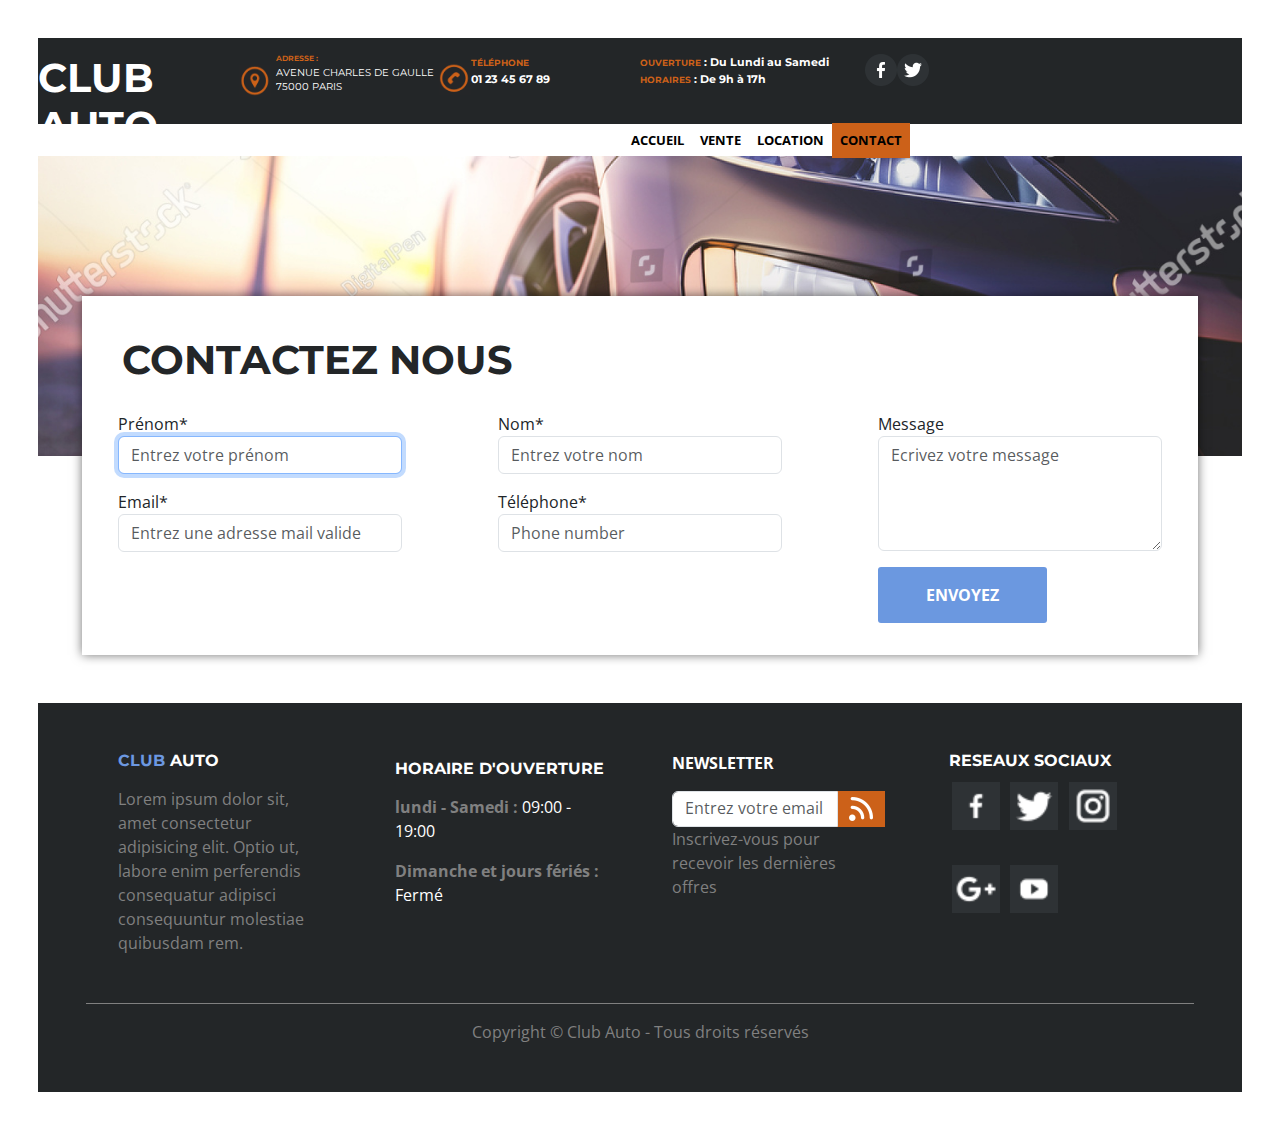
==== contact.html @ 6f72830e "fin de la page contact, ajout de la page location" ====
<!DOCTYPE html>
<html lang="fr">
    <head>
        <meta charset="utf-8">
        <meta name="viewport" content="width=device-width, initial-scale=1.0" />
        <meta name="description" content="Club auto, le meilleur de l'automobile pour la vente et la location de vehicule">
        <title>Club auto</title>
        <link rel="stylesheet" href="/css/bootstrap.min.css">
        <link rel="stylesheet" href="/css/monCss.css">
        <script src="/js/bootstrap.bundle.min.js" defer></script>
    </head>
    <body>
        <header id="Header"><!--Début du header-->
            <div class="d-flex" id="headerPrincipal">
                <div class="col-lg-2 col-md-3 d-none d-md-block pt-3">
                    <h1><strong>CLUB AUTO</strong></h1>
                </div>
                <div class="col-2 d-none d-md-block">
                    <div class="d-flex align-items-center pt-2">
                        <img src="images/IconeAdresse.png" alt="icone de l'adresse" id="adressIc">
                        <address class="headerText"><strong><span class="orange">ADRESSE :</span></strong><br>
                        AVENUE CHARLES DE GAULLE<br>
                        75000 PARIS
                        </address>
                    </div>
                </div>
                <div class="col-md-2">
                    <div class="d-flex align-items-center pt-3 ms-auto">
                        <img src="images/icon-telephone.png" alt="icone d'un téléphone" id="telIc">
                        <p><strong><span class="orange">TÉLÉPHONE</span></strong><br>
                        <strong>01 23 45 67 89</strong></p>
                    </div>
                </div>
                <div class="col-2 d-none d-md-block">
                    <div class="d-flex align-items-center pt-3">
                        <p><strong><span class="orange">OUVERTURE</span> : Du Lundi au Samedi</strong><br>
                        <strong><span class="orange">HORAIRES</span> : De 9h à 17h</strong></p>
                    </div>
                </div>
                <div class="col-3 mx-4 d-none d-md-block">
                    <div class="d-flex align-items-center pt-3">
                        <img src="/images/facebookIcon.png" alt="icone Facebook">
                        <img src="/images/twitterIcon.png" alt="icone Twitter">
                    </div>
                </div>
            </div>
            <div class="container-fluid">
                <nav class="navbar navbar-expand-md pt-3 pb-3" style="justify-content: flex-end">
                    <button type="button" class="navbar-toggler" data-bs-toggle="collapse" data-bs-target="#contenuNav">
                        <span class="navbar-toggler-icon"></span>
                    </button>
                    <nav class="collapse navbar-collapse barreDeLien" id="contenuNav">
                        <ul class="navbar-nav ms-auto">
                            <li class="nav-item"><a class="nav-link" href="index.html" title="Page d'acceuil du site Club Auto"><strong>ACCUEIL</strong></a></li>
                            <li class="nav-item"><a class="nav-link" href="Vente.html" title="Recherchez votre voiture à acheter"><strong>VENTE</strong></a></li>
                            <li class="nav-item"><a class="nav-link" href="Location.html" title="Rechercher votre voiture à louer"><strong>LOCATION</strong></a></li>
                            <li style="background-color: #CC6119;" class="nav-item"><a class="nav-link" href="Contact.html" title="Venez nous poser vos questions"><strong>CONTACT</strong></a></li>
                        </ul>
                    </nav>
                </nav>
            </div>
        </header><!--Fin du Header-->
        
        <main id="contenuPrincipal"><!--Début du contenu principal-->
            <div id="formulaire"></div>
            <div class="container">    
                <div id="frmContact">    
                    <h1 id="titreForm"><strong>CONTACTEZ NOUS</strong></h1>
                    <form>
                        <div class="row">
                            <div class="col-md-4 px-5">
                                <div class="mb-3">
                                    <label for="prénom">Prénom*</label>
                                    <input type="text" name="prénom" id="prénom" class="form-control" required autofocus placeholder="Entrez votre prénom" title="Entrez votre prénom">
                                </div>
                                <div class="mb-3">
                                    <label for="email">Email*</label>
                                    <input type="email" name="email" id="email" class="form-control" required placeholder="Entrez une adresse mail valide" title="Entrez votre email">
                                </div>
                            </div>
                            <div class="col-md-4 px-5">
                                <div class="mb-3">
                                    <label for="nom">Nom*</label>
                                    <input type="text" name="nom" id="nom" class="form-control" required placeholder="Entrez votre nom" title="Entrez votre nom de famille">
                                </div>
                                <div class="mb-3">
                                    <label for="téléphone">Téléphone*</label>
                                    <input type="text" name="téléphone" id="téléphone" class="form-control" required placeholder="Phone number" title="Entrez votre numéro de téléphone">
                                </div>
                            </div>
                            <div class="col-md-4 px-5">
                                <div class="mb-3">
                                    <label for="message">Message</label>
                                    <textarea style="height: 115px;" name="message" id="message" class="form-control" placeholder="Ecrivez votre message" title="Ecrivez votre message ici"></textarea>
                                </div>
                                <button class="btn btn-primary btnForm"><STRONG>ENVOYEZ</STRONG></button>
                            </div>
                    </form>
                </div>
            </div>
        </main>
        <!--Fin du contenu principal-->

        <footer id="footer"> <!--Début du footer-->
            <div>
                <div>
                    <h6 class="blanc"><strong><span class="blue">CLUB</span> AUTO</strong></h6>
                    <p class="gris pt-2">Lorem ipsum dolor sit, amet consectetur adipisicing elit. Optio ut, labore enim perferendis consequatur adipisci consequuntur molestiae quibusdam rem.</p>  
                </div>
                <div>
                    <h6 class="blanc pt-2"><strong>HORAIRE D'OUVERTURE</strong></h6>
                    <p class="gris pt-2"><strong>lundi - Samedi : </strong><span class="blanc">09:00 - 19:00</span></p>
                    <p class="gris"><strong>Dimanche et jours fériés : </strong><span class="blanc">Fermé</p>               
                </div>
                <div>
                    <label for="newsletter" class="blanc"><strong>NEWSLETTER</strong></label><br>
                    <div class="form-group">
                        <div class="input-group">
                        <input type="text" class="form-control pt-1" placeholder="Entrez votre email"/>
                        <div class="input-group-append"> 
                        <span class="input-group-text nlForm">
                            <img src="/images/newsletterIcon.png" alt="Icone de wifi"/>
                        </span>
                        </div>
                        </div>
                    </div>
                    <!--<input type="text" name="newsletter" id="newsletter" required placeholder="Entrez votre email" title="Entrez votre email">-->
                    <p class="gris">Inscrivez-vous pour recevoir les dernières offres</p>
                </div>
                <div>
                    <h6 class="blanc"><strong>RESEAUX SOCIAUX</strong></h6>
                    <div id="reseauxIc">
                        <img src="/images/facebookCarre.png" alt="Icone footer de facebook">
                        <img src="/images/twitterCarre.png" alt="Icone footer de facebook">
                        <img src="/images/instagramIcon.png" alt="Icone d'instagram">
                        <img src="/images/googleIcon.png" alt="Icone de google+">
                        <img src="/images/youtubeIcon.png" alt="Icone de Youtube">
                    </div>
                </div>
            </div>
            <p id="finFooter" class="gris">Copyright &copy; Club Auto - Tous droits réservés</p>
            
        </footer> <!--Fin du footer-->
    </body>
</html>
---- css/monCss.css ----
@import url('https://fonts.googleapis.com/css2?family=Montserrat:ital,wght@0,100;0,200;0,300;0,400;0,500;0,600;0,700;0,800;0,900;1,100;1,200;1,300;1,400&family=Open+Sans:ital,wght@0,300;0,400;0,500;0,600;0,700;0,800;1,300;1,400&display=swap');

body {
    font-family: "open sans";
    padding: 3% 3%;
    margin: 0;
}
#menuToggle {
    display: none;
}
img {
    max-width: 100%;
    height: auto;
}
.accessibility {
    position: absolute;
    left: -15000px;
}
h1, h2, h3, h4, h5, h6 {
    font-family: montserrat;
    color: #232628;
}
.white {
    color: #FFFFFF;
}
.orange {
    color: #CC6119;
    font-size: 0.8em;
}
.orange.titre {
    font-size: 1em;
}
#headerPrincipal {
    background-color: #232628;
    display: grid;
    grid-template-columns: repeat(5, 1fr);
    height: 86px;
    font-family: montserrat;
    color: #232628;
}
#headerPrincipal p, address {
    font-size: 0.7em;
}
address {
    font-style: normal;
    font-size: 0.6em;
}
#adressIc, #telIc {
    width: 32px;
    height: 32px;
}
.headerText {
    padding: 5px;
}
.barreDeLien {
    position: absolute;
    width: 94%;
    height: 5%;
}
.barreDeLien ul {
    padding-right: 20em;
}

.barreDeLien ul li a {
    font-size: 0.8em;
    color: #000000;
}
.barreDeLien a {
    text-decoration: none;
}
.barreDeLien a:hover {
    color: #ffffff;
    background-color: #CC6119;
}

header h1, p, address  {
    color: #FFFFFF;
}
section > h2 {
    color: #FFFFFF;
    background-color: #232628;
    margin: 0;
    padding: 1em;
}
.blanc {
    color: #FFFFFF;
}
.noir {
    color: #000000;
    font-family: "open sans";
}
.gris {
    color: rgb(128, 128, 128);
}
.blue {
    color: #6C98E1;
}
#firstPart {
    padding: 3em 3em;
}
.separation {
    padding-top: 1.5em;
}
.listPerso {
    list-style: none;
}
.listPerso li {
    background-image: url(/images/iconList.png);
    background-repeat: no-repeat;
    background-size: 15px 15px;
    padding-left: 2em;
    padding-bottom: 10px; 
}
#colorPart {
    background: url(/images/vente-location.jpg) ;
    background-size: cover;
    background-position: center;
    padding: 2em;
    min-height: 500px;
}
#divjaune {
    background-color: #fab637e1;
    padding: 3em;
    margin-bottom: 2em;
}
#divjaune h4, #divrouge h4 {
    font-size: 2em;
}
#divrouge {
    background-color: #ff4848e1;
    padding: 3em;
    margin-bottom: 2em;
}
#vehiculesrecents {
    background-color: #232628;
    padding: 0 1em 0.5em;
    margin-right: -12px;
    margin-left: -12px;
}
#vehiculesrecents h4 {
    color: #FFFFFF;
    padding: 1em;
    padding-bottom: 0.5em;
    font-size: 2.5em;
    border-bottom: solid 3px #CC6119;
    text-align: center;
}
#vehiculesrecents figure {
    padding-top: 2em;
}
#vehiculesrecents button {
    max-height: 3em;
}
#vehiculesrecents button del {
    color: #000000;
    font-size: 0.9em;
}
.boutonDouble {
    max-height: 3.4em !important;
}
.btn {
    border-radius: 0;
}
.btn-primary {
    background-color: #6b98e0;
    border-style: none;
}
#lastPart {
    padding: 2em;
}
#lastPart h4 {
    font-size: 2em;
    padding: 0 0 2.5em 2em;
}
#lastPart img {
    width: 80px;
}
.btnContact {
    border-radius: 5px;
}
#basPage {
    background: url(/images/vehicule3.jpg);
    background-size: cover;
    background-position: center;
    height: 600px;
    padding-top: 3em;
}
#divJaune2 {
    background-color: #fab637dc;
    padding: 3em;
}
#divJaune2 h5 {
    font-size: 2em;
    padding-bottom: 0;
    padding-right: 2em;
}
#divJaune2 p {
    padding: 0 1em 0 0;
}
footer {
    background-color: #232628;
}
footer p{
    color: #ECEFF3;    
}

#finFooter {
    text-align: center;
    border-top: solid 0.1px rgb(128, 128, 128);
    padding: 1em;
}
#footer {
    padding: 10%;
}
#footer label {
    padding-top: 1em;
    padding-bottom: 1em;
}
#reseauxIc img {
    background-color: #FFFFFF;
    margin: 0.2em;
    margin-bottom: 2em;
    width: 3em;
}
.nlForm {
    border-radius: 0; 
    background-color: #CC6119;
    border: none;
}
.nlForm img {
    background-color: #CC6119; 
    width: auto;
}
a {
    text-decoration: none;
}
.imageContact {
    height: 300px; 
    overflow:hidden; 
    min-width: 768px;
}
.imageContact>img {
    width: 100%;
}
#formulaire {
    background-image: url(/images/vehicule3.jpg);
    height: 300px; 
    overflow:hidden; 
    min-width: 768px;
    width: 100%;
    background-position: center;
    background-size: cover;
    background-repeat: no-repeat;
}
#titreForm {
    padding: 1em 0 0.5em 1em;
   
}
#frmContact {
    margin-top: -10em; 
    margin-bottom: 3em ; 
    background-color: #ffffff; 
    box-shadow: 0 0 10px rgba(0, 0, 0, 0.548);"
}
.btnForm {
    border-radius: 3px; 
    padding: 1em 3em; 
    margin-bottom: 2em;
}

@media screen and (min-width: 768px){
    #contenuPrincipal section h2 {
        padding-left: 4em;
    }
    #Header #headerPrincipal h1 {
        padding-left: 0em;
    }
    #divrouge, #divjaune {
        margin-bottom: 11em;
    }
    .btnContact {
        margin: 0 35% 0 35%
    }
    #footer {
        padding: 1em 3em 1em 3em;
    }
    #footer>div {
        display: grid;
        grid-template-columns: repeat(4, 1fr);
    }
    #footer>div>div {
        padding: 2em;    
    }
    #footer label {
        padding: 0 0 1em 0;
    }

}
@media screen and (min-width: 1786px){
    #headerPrincipal {
        padding: 0 0 0 11.5%;
    }
}
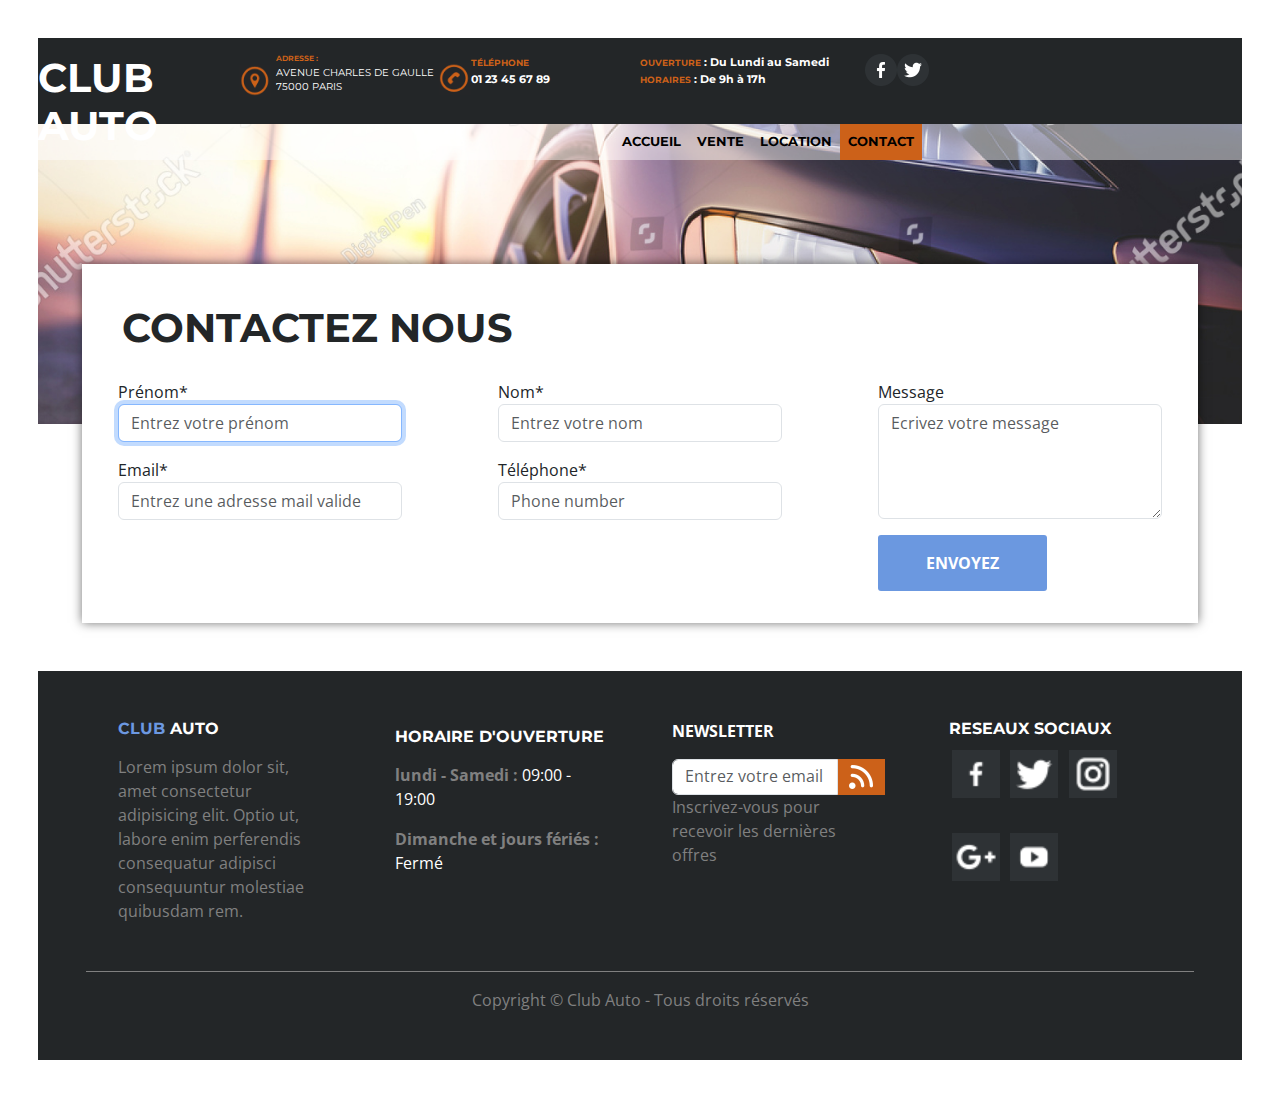
==== commit cc84ef96: "correction bouton smartphone + correction des legers defauts" ====
--- a/contact.html
+++ b/contact.html
@@ -2,15 +2,19 @@
 <html lang="fr">
     <head>
         <meta charset="utf-8">
-        <meta name="viewport" content="width=device-width, initial-scale=1.0" />
+        <meta name="viewport" content="width=device-width, initial-scale=1.0">
         <meta name="description" content="Club auto, le meilleur de l'automobile pour la vente et la location de vehicule">
         <title>Club auto</title>
         <link rel="stylesheet" href="/css/bootstrap.min.css">
         <link rel="stylesheet" href="/css/monCss.css">
         <script src="/js/bootstrap.bundle.min.js" defer></script>
+        <script src="/js/jquery-3.4.1.min.js"></script>
+        <script src="/js/menu.js"></script>
     </head>
     <body>
-        <header id="Header"><!--Début du header-->
+        <!--Début du header-->
+        <header id="Header">
+            <!--Début block info-->
             <div class="d-flex" id="headerPrincipal">
                 <div class="col-lg-2 col-md-3 d-none d-md-block pt-3">
                     <h1><strong>CLUB AUTO</strong></h1>
@@ -43,25 +47,30 @@
                         <img src="/images/twitterIcon.png" alt="icone Twitter">
                     </div>
                 </div>
+                
             </div>
-            <div class="container-fluid">
-                <nav class="navbar navbar-expand-md pt-3 pb-3" style="justify-content: flex-end">
-                    <button type="button" class="navbar-toggler" data-bs-toggle="collapse" data-bs-target="#contenuNav">
-                        <span class="navbar-toggler-icon"></span>
-                    </button>
-                    <nav class="collapse navbar-collapse barreDeLien" id="contenuNav">
+            <button id="menuToggle"><img src="/images/hamburger(1).png" alt="bouton hamburger"></button>
+            <!--Fin block info-->
+
+            <!--Début barre de navigation-->
+            <div>
+                <nav class="navbar navbar-expand-md" style="justify-content: flex-end;">
+                    <div class="navbar-collapse barreDeLien">
                         <ul class="navbar-nav ms-auto">
-                            <li class="nav-item"><a class="nav-link" href="index.html" title="Page d'acceuil du site Club Auto"><strong>ACCUEIL</strong></a></li>
-                            <li class="nav-item"><a class="nav-link" href="Vente.html" title="Recherchez votre voiture à acheter"><strong>VENTE</strong></a></li>
-                            <li class="nav-item"><a class="nav-link" href="Location.html" title="Rechercher votre voiture à louer"><strong>LOCATION</strong></a></li>
-                            <li style="background-color: #CC6119;" class="nav-item"><a class="nav-link" href="Contact.html" title="Venez nous poser vos questions"><strong>CONTACT</strong></a></li>
+                            <li><a class="nav-link" href="index.html" title="Page d'acceuil du site Club Auto"><strong>ACCUEIL</strong></a></li>
+                            <li><a class="nav-link" href="Vente.html" title="Recherchez votre voiture à acheter"><strong>VENTE</strong></a></li>
+                            <li><a class="nav-link" href="Location.html" title="Rechercher votre voiture à louer"><strong>LOCATION</strong></a></li>
+                            <li class="bgNav"><a class="nav-link" href="Contact.html" title="Venez nous poser vos questions"><strong>CONTACT</strong></a></li>
                         </ul>
-                    </nav>
+                    </div>
                 </nav>
             </div>
-        </header><!--Fin du Header-->
-        
-        <main id="contenuPrincipal"><!--Début du contenu principal-->
+            <!--Fin barre de navigation-->
+        </header>
+        <!--Fin du Header-->
+
+        <!--Début du contenu principal-->
+        <main id="contenuPrincipal">
             <div id="formulaire"></div>
             <div class="container">    
                 <div id="frmContact">    
@@ -95,14 +104,17 @@
                                 </div>
                                 <button class="btn btn-primary btnForm"><STRONG>ENVOYEZ</STRONG></button>
                             </div>
+                        </div>
                     </form>
                 </div>
             </div>
         </main>
         <!--Fin du contenu principal-->
 
-        <footer id="footer"> <!--Début du footer-->
+        <!--Début du footer-->
+        <footer id="footer"> 
             <div>
+                <!--Infos entreprise-->
                 <div>
                     <h6 class="blanc"><strong><span class="blue">CLUB</span> AUTO</strong></h6>
                     <p class="gris pt-2">Lorem ipsum dolor sit, amet consectetur adipisicing elit. Optio ut, labore enim perferendis consequatur adipisci consequuntur molestiae quibusdam rem.</p>  
@@ -110,23 +122,28 @@
                 <div>
                     <h6 class="blanc pt-2"><strong>HORAIRE D'OUVERTURE</strong></h6>
                     <p class="gris pt-2"><strong>lundi - Samedi : </strong><span class="blanc">09:00 - 19:00</span></p>
-                    <p class="gris"><strong>Dimanche et jours fériés : </strong><span class="blanc">Fermé</p>               
+                    <p class="gris"><strong>Dimanche et jours fériés : </strong><span class="blanc">Fermé</span></p>               
                 </div>
+                <!--Fin infos entreprise-->
+
+                <!--Partie newsletter-->
                 <div>
                     <label for="newsletter" class="blanc"><strong>NEWSLETTER</strong></label><br>
                     <div class="form-group">
                         <div class="input-group">
-                        <input type="text" class="form-control pt-1" placeholder="Entrez votre email"/>
+                        <input id="newsletter" type="text" class="form-control pt-1" placeholder="Entrez votre email">
                         <div class="input-group-append"> 
                         <span class="input-group-text nlForm">
-                            <img src="/images/newsletterIcon.png" alt="Icone de wifi"/>
+                            <img src="/images/newsletterIcon.png" alt="Icone de wifi">
                         </span>
                         </div>
                         </div>
                     </div>
-                    <!--<input type="text" name="newsletter" id="newsletter" required placeholder="Entrez votre email" title="Entrez votre email">-->
                     <p class="gris">Inscrivez-vous pour recevoir les dernières offres</p>
                 </div>
+                <!--Fin newsletter-->
+
+                <!--Partie reseaux sociaux-->
                 <div>
                     <h6 class="blanc"><strong>RESEAUX SOCIAUX</strong></h6>
                     <div id="reseauxIc">
@@ -137,9 +154,10 @@
                         <img src="/images/youtubeIcon.png" alt="Icone de Youtube">
                     </div>
                 </div>
+                <!--Finpartie reseaux sociaux-->
             </div>
             <p id="finFooter" class="gris">Copyright &copy; Club Auto - Tous droits réservés</p>
-            
-        </footer> <!--Fin du footer-->
+        </footer> 
+        <!--Fin du footer-->
     </body>
 </html>--- a/css/monCss.css
+++ b/css/monCss.css
@@ -1,12 +1,20 @@
 @import url('https://fonts.googleapis.com/css2?family=Montserrat:ital,wght@0,100;0,200;0,300;0,400;0,500;0,600;0,700;0,800;0,900;1,100;1,200;1,300;1,400&family=Open+Sans:ital,wght@0,300;0,400;0,500;0,600;0,700;0,800;1,300;1,400&display=swap');
 
+.imgCut {
+    max-height: 900px;
+    overflow: hidden;
+}
 body {
     font-family: "open sans";
     padding: 3% 3%;
     margin: 0;
 }
 #menuToggle {
-    display: none;
+    width: 40px;
+    height: 40px;
+    border: none;
+    background-color: transparent;
+    padding-top: 1em;
 }
 img {
     max-width: 100%;
@@ -30,14 +38,7 @@
 .orange.titre {
     font-size: 1em;
 }
-#headerPrincipal {
-    background-color: #232628;
-    display: grid;
-    grid-template-columns: repeat(5, 1fr);
-    height: 86px;
-    font-family: montserrat;
-    color: #232628;
-}
+
 #headerPrincipal p, address {
     font-size: 0.7em;
 }
@@ -53,10 +54,13 @@
     padding: 5px;
 }
 .barreDeLien {
-    position: absolute;
-    width: 94%;
-    height: 5%;
-}
+    background-color:#232628;
+    display: none;
+}
+.bgNav {
+    background-color: #CC6119;
+}
+
 .barreDeLien ul {
     padding-right: 20em;
 }
@@ -109,7 +113,9 @@
     background-repeat: no-repeat;
     background-size: 15px 15px;
     padding-left: 2em;
-    padding-bottom: 10px; 
+    padding-bottom: 10px;
+    background-origin:padding-box;
+    background-position: 0 30%;
 }
 #colorPart {
     background: url(/images/vente-location.jpg) ;
@@ -260,20 +266,184 @@
     margin-top: -10em; 
     margin-bottom: 3em ; 
     background-color: #ffffff; 
-    box-shadow: 0 0 10px rgba(0, 0, 0, 0.548);"
+    box-shadow: 0 0 10px rgba(0, 0, 0, 0.548);
 }
 .btnForm {
     border-radius: 3px; 
     padding: 1em 3em; 
     margin-bottom: 2em;
 }
-
+#location {
+    background-image: url(/images/vente-location-sombre.jpg);
+    width: 100%;
+    height: 100%;
+    background-repeat: no-repeat;
+    background-position: center;
+    background-size: cover;
+    padding: 10em;
+}
+#location>h2 {
+    color: #000000;
+    font-size: 3em;
+    margin-left: -2.8em;
+    filter: invert(1);
+}
+.iconCar {
+    width: auto; 
+    height: 3em;
+}
+#cadreRecherche {
+    box-shadow: 0 0 10px rgba(0, 0, 0, 0.5);
+    margin: -2em auto 3em auto;
+    max-width: 90%;
+}
+#cadreRecherche>div {
+    background-color: #232628;
+}
+#cadreRecherche>div>img {
+    margin: 2em 1em 0.5em 2em;
+}
+#cadreRecherche>div>p {
+    margin: 1.5em 1em 0 0em; 
+    font-size: 1.5em;
+}
+#cadreRecherche ul {
+    list-style: none;
+}
+#cadreRecherche ul li {
+    padding: 1em;
+}
+#cadreRecherche select {
+    padding: 0.8em;
+    width: 15em;
+    border-radius: 0;
+    border: 0;
+}
+#cadreRecherche>label {
+    font-size: 1.5em;
+    padding-left: 2em;
+}
+#cadreRecherche>input {
+    padding: 1em 9em 2em 2em;
+}
+#cadreRecherche>button {
+    border-radius: 3px;
+    text-transform : uppercase;
+    margin: 1em 2em 1em 4em;
+    padding: 1em 3em;
+    font-size: 1.1em;
+}
+#tri {
+    padding: 0.6em;
+    border-radius: 0;
+    border: 0;
+    margin: 1em;
+}
+#choix {
+    border-bottom: solid 1px #bbbaba;
+    margin: 0 0em;
+}
+#choix>label {
+    margin: 1em;
+}
+.listCar figure img {
+    margin-bottom: 2em;
+}
+.buttonPrice {
+    font-size: 1.5em;
+    margin-bottom: 3em;
+}
+#filArianne {
+    border-bottom: solid 1px rgb(128, 128, 128);
+    margin: 1em;
+}
+#filArianne a {
+    color: rgb(128, 128, 128) ;
+}
+#description h2 {
+    background-color: rgb(255, 255, 255);
+    color: #000000;
+    font-size: 2em;
+}
+#description figure {
+    margin: 1em;    
+}
+#description h2 {
+    margin-left: 0.5em;
+}
+#onglet .ongletDesc {
+    margin-top: 2em;
+}
+#onglet .ongletDesc li {
+    background-color: #232628; 
+    padding-bottom: 2em;
+}
+#onglet .ongletDesc li:first-of-type {
+    background-color: #ffffff; 
+    border-top: solid 4px #CC6119;
+}
+#onglet .ongletDesc li:first-of-type a {
+    color: #000000;
+}
+#onglet .ongletDesc li a {
+    color: #FFFFFF;
+    text-align: center;
+    padding: 1em;
+}
+#textDesc {
+    margin-top: 3em;
+}
+#textDesc p:first-of-type{
+    font-size: 1.5em;
+}
+#textDesc blockquote {
+    padding-left: 2em;
+    padding-right: 3em;
+    border-left: solid 0.4em #CC6119;
+}
+#textDesc ul {
+    padding: 1em 0 1em 0.2em;
+}
+#textDesc li {
+    background-image: url(/images/iconList.png);
+    background-repeat: no-repeat;
+    background-size: 15px 15px;
+    padding-left: 2em;
+    padding-bottom: 10px; 
+    list-style: none;
+}
+#Header {
+    background-color: #232628;
+    display: grid;
+    grid-template-columns: 1fr 60px;
+    height: 86px;
+    font-family: montserrat;
+    color: #232628;
+}
 @media screen and (min-width: 768px){
     #contenuPrincipal section h2 {
         padding-left: 4em;
     }
+    #Header {
+        display: block;
+    }
+    #headerPrincipal {
+        background-color: #232628;
+        display: grid;
+        grid-template-columns: repeat(5, 1fr);
+        height: 86px;
+        font-family: montserrat;
+        color: #232628;
+    }
     #Header #headerPrincipal h1 {
         padding-left: 0em;
+    }
+    #Header div nav {
+        padding-top: 0;
+
+    }
+    #firstPart {
+        max-width: 80%;
     }
     #divrouge, #divjaune {
         margin-bottom: 11em;
@@ -294,11 +464,29 @@
     #footer label {
         padding: 0 0 1em 0;
     }
-
+    #location>h2 {
+        margin-left: 0;
+    }
+    #cadreRecherche {
+        position: absolute;
+        right: 5em;
+        max-width: 21em;
+    }
+    #description {
+        max-width: 70%;
+    }
+    #carPage {
+        margin-left: 5%;
+    }
+    #menuToggle {
+        display: none;
+    }
+    .barreDeLien {
+        background-color: #ffffff77;
+    }
 }
 @media screen and (min-width: 1786px){
     #headerPrincipal {
         padding: 0 0 0 11.5%;
     }
-}
-
+}